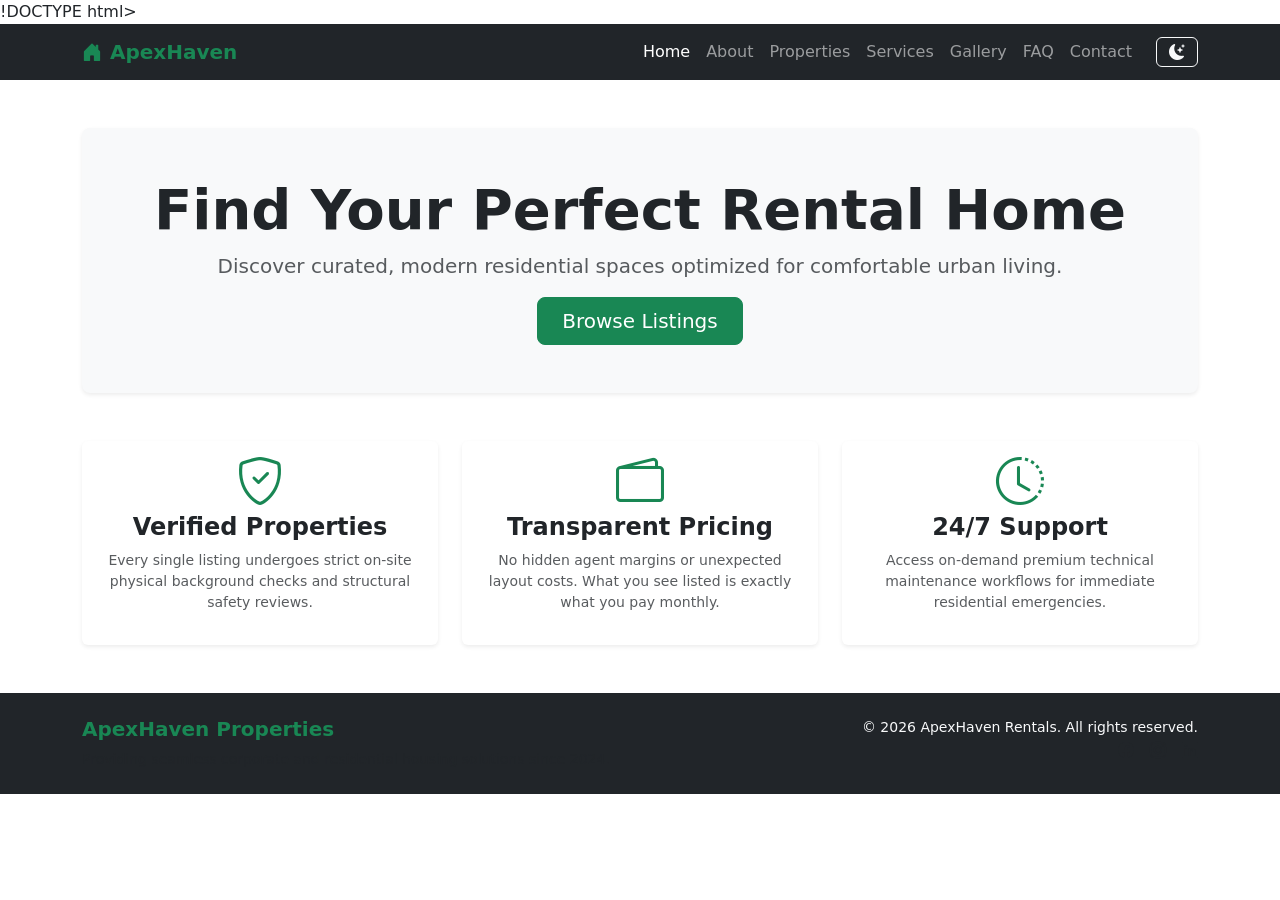
==== index.html @ 10536bbf "Establish global res" ====
!DOCTYPE html>
<html lang="en">
<head>
    <meta charset="UTF-8">
    <meta name="viewport" content="width=device-width, initial-scale=1.0">
    <title>ApexHaven Rentals | Premium Housing Solutions</title>
    <link href="https://cdn.jsdelivr.net/npm/bootstrap@5.3.3/dist/css/bootstrap.min.css" rel="stylesheet">
    <link href="https://cdn.jsdelivr.net/npm/bootstrap-icons/font/bootstrap-icons.css" rel="stylesheet">
    <link rel="stylesheet" href="assets/css/style.css">
</head>
<body>

    <nav class="navbar navbar-expand-lg navbar-dark bg-dark sticky-top">
        <div class="container">
            <a class="navbar-brand fw-bold text-success" href="index.html"><i class="bi bi-house-door-fill me-2"></i>ApexHaven</a>
            <button class="navbar-toggler" type="button" data-bs-toggle="collapse" data-bs-target="#mainNavbar">
                <span class="navbar-toggler-icon"></span>
            </button>
            <div class="collapse navbar-collapse" id="mainNavbar">
                <ul class="navbar-nav ms-auto mb-2 mb-lg-0 fw-medium">
                    <li class="nav-item"><a class="nav-link active" href="index.html">Home</a></li>
                    <li class="nav-item"><a class="nav-link" href="about.html">About</a></li>
                    <li class="nav-item"><a class="nav-link" href="properties.html">Properties</a></li>
                    <li class="nav-item"><a class="nav-link" href="services.html">Services</a></li>
                    <li class="nav-item"><a class="nav-link" href="gallery.html">Gallery</a></li>
                    <li class="nav-item"><a class="nav-link" href="faq.html">FAQ</a></li>
                    <li class="nav-item"><a class="nav-link" href="contact.html">Contact</a></li>
                </ul>
                <button class="btn btn-outline-light ms-lg-3" id="themeToggle"><i class="bi bi-moon-stars-fill" id="themeIcon"></i></button>
            </div>
        </div>
    </nav>

    <main class="py-5">
        <div class="container">
            <div class="text-center py-5 bg-light rounded-3 shadow-sm mb-5">
                <h1 class="display-4 fw-bold text-dark">Find Your Perfect Rental Home</h1>
                <p class="lead text-muted px-4">Discover curated, modern residential spaces optimized for comfortable urban living.</p>
                <a href="properties.html" class="btn btn-success btn-lg px-4 gap-3">Browse Listings</a>
            </div>

            <div class="row g-4 text-center">
                <div class="col-md-4">
                    <div class="card h-100 p-3 shadow-sm border-0">
                        <i class="bi bi-shield-check text-success display-5 mb-2"></i>
                        <h4 class="fw-bold">Verified Properties</h4>
                        <p class="text-muted small">Every single listing undergoes strict on-site physical background checks and structural safety reviews.</p>
                    </div>
                </div>
                <div class="col-md-4">
                    <div class="card h-100 p-3 shadow-sm border-0">
                        <i class="bi bi-wallet2 text-success display-5 mb-2"></i>
                        <h4 class="fw-bold">Transparent Pricing</h4>
                        <p class="text-muted small">No hidden agent margins or unexpected layout costs. What you see listed is exactly what you pay monthly.</p>
                    </div>
                </div>
                <div class="col-md-4">
                    <div class="card h-100 p-3 shadow-sm border-0">
                        <i class="bi bi-clock-history text-success display-5 mb-2"></i>
                        <h4 class="fw-bold">24/7 Support</h4>
                        <p class="text-muted small">Access on-demand premium technical maintenance workflows for immediate residential emergencies.</p>
                    </div>
                </div>
            </div>
        </div>
    </main>

    <footer class="bg-dark text-light py-4 mt-auto">
        <div class="container text-center text-md-start">
            <div class="row">
                <div class="col-md-6 mb-3 mb-md-0">
                    <h5 class="text-success fw-bold">ApexHaven Properties</h5>
                    <p class="small text-muted mb-0">Providing seamless corporate and residential housing solutions since 2024.</p>
                </div>
                <div class="col-md-6 text-md-end">
                    <p class="small mb-1">&copy; 2026 ApexHaven Rentals. All rights reserved.</p>
                    <div class="d-inline-flex gap-3"><a href="#" class="text-muted"><i class="bi bi-facebook"></i></a><a href="#" class="text-muted"><i class="bi bi-instagram"></i></a><a href="#" class="text-muted"><i class="bi bi-linkedin"></i></a></div>
                </div>
            </div>
        </div>
    </footer>

    <script src="https://cdn.jsdelivr.net/npm/bootstrap@5.3.3/dist/js/bootstrap.bundle.min.js"></script>
    <script src="assets/js/app.js"></script>
</body>
</html>
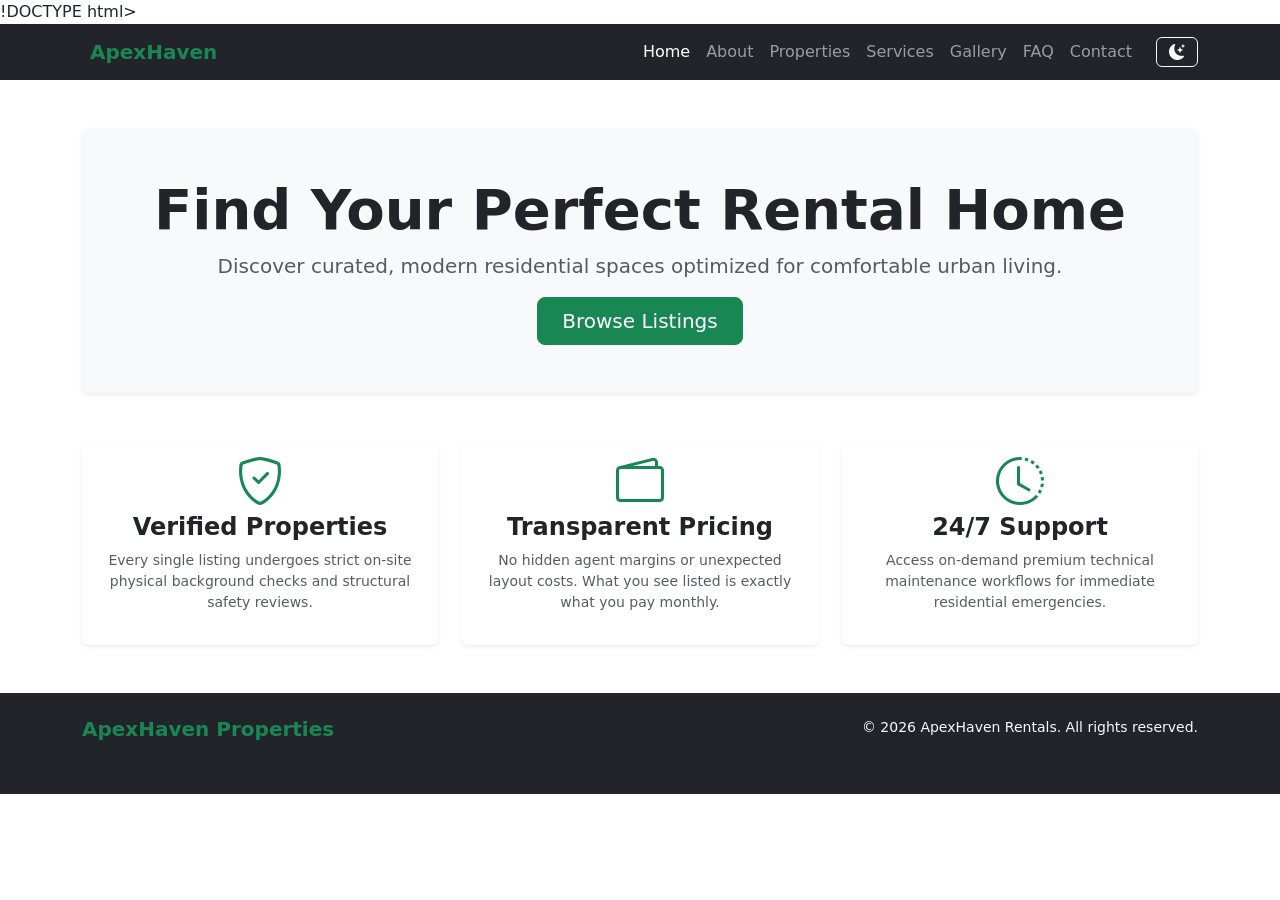
==== commit 2fc17a62: "created index page" ====
--- a/index.html
+++ b/index.html
@@ -12,7 +12,7 @@
 
     <nav class="navbar navbar-expand-lg navbar-dark bg-dark sticky-top">
         <div class="container">
-            <a class="navbar-brand fw-bold text-success" href="index.html"><i class="bi bi-house-door-fill me-2"></i>ApexHaven</a>
+            <a class="navbar-brand fw-bold text-success" href="index.html"><i class="bi bi-ouse-door-fill me-2"></i>ApexHaven</a>
             <button class="navbar-toggler" type="button" data-bs-toggle="collapse" data-bs-target="#mainNavbar">
                 <span class="navbar-toggler-icon"></span>
             </button>
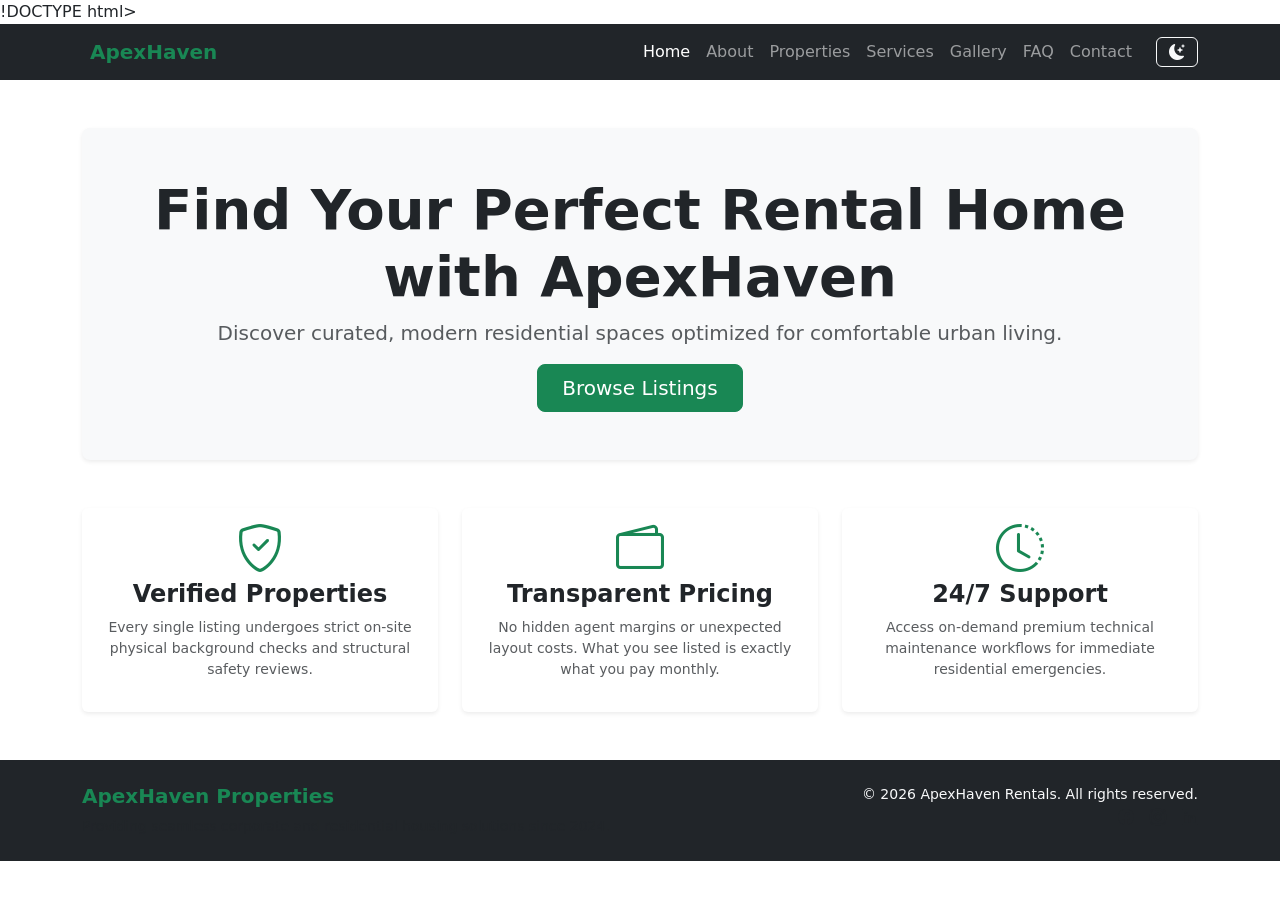
==== commit 08ea78aa: "updated with ApexHaven in the bold text dark" ====
--- a/index.html
+++ b/index.html
@@ -34,7 +34,7 @@
     <main class="py-5">
         <div class="container">
             <div class="text-center py-5 bg-light rounded-3 shadow-sm mb-5">
-                <h1 class="display-4 fw-bold text-dark">Find Your Perfect Rental Home</h1>
+                <h1 class="display-4 fw-bold text-dark">Find Your Perfect Rental Home with ApexHaven</h1>
                 <p class="lead text-muted px-4">Discover curated, modern residential spaces optimized for comfortable urban living.</p>
                 <a href="properties.html" class="btn btn-success btn-lg px-4 gap-3">Browse Listings</a>
             </div>
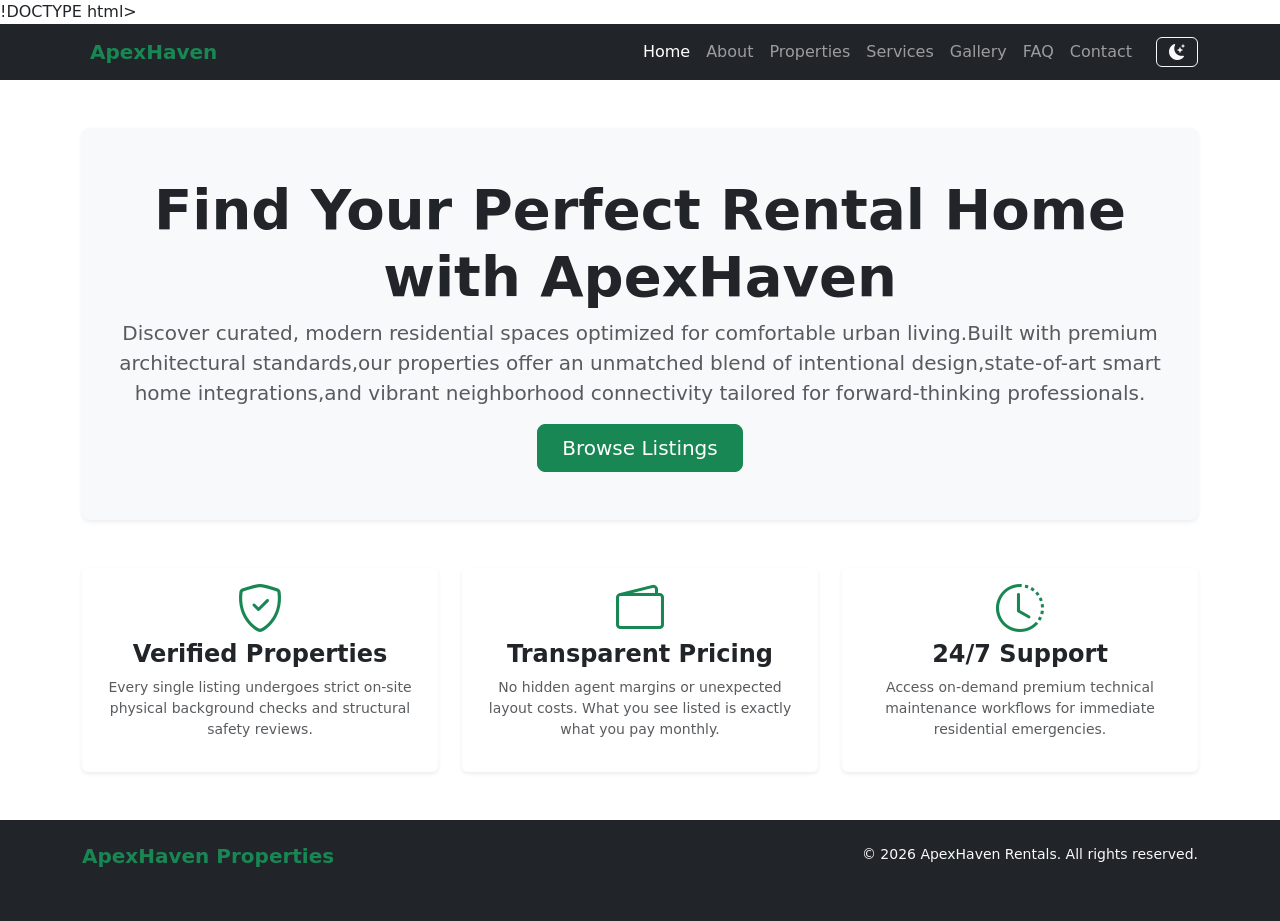
==== commit 5e4d3f70: "updated the the lead text-muted to decribe more about ApexHaven" ====
--- a/index.html
+++ b/index.html
@@ -35,7 +35,7 @@
         <div class="container">
             <div class="text-center py-5 bg-light rounded-3 shadow-sm mb-5">
                 <h1 class="display-4 fw-bold text-dark">Find Your Perfect Rental Home with ApexHaven</h1>
-                <p class="lead text-muted px-4">Discover curated, modern residential spaces optimized for comfortable urban living.</p>
+                <p class="lead text-muted px-4">Discover curated, modern residential spaces optimized for comfortable urban living.Built with premium architectural standards,our properties offer an unmatched blend of intentional design,state-of-art smart home integrations,and vibrant neighborhood connectivity tailored for forward-thinking professionals.</p>
                 <a href="properties.html" class="btn btn-success btn-lg px-4 gap-3">Browse Listings</a>
             </div>
 
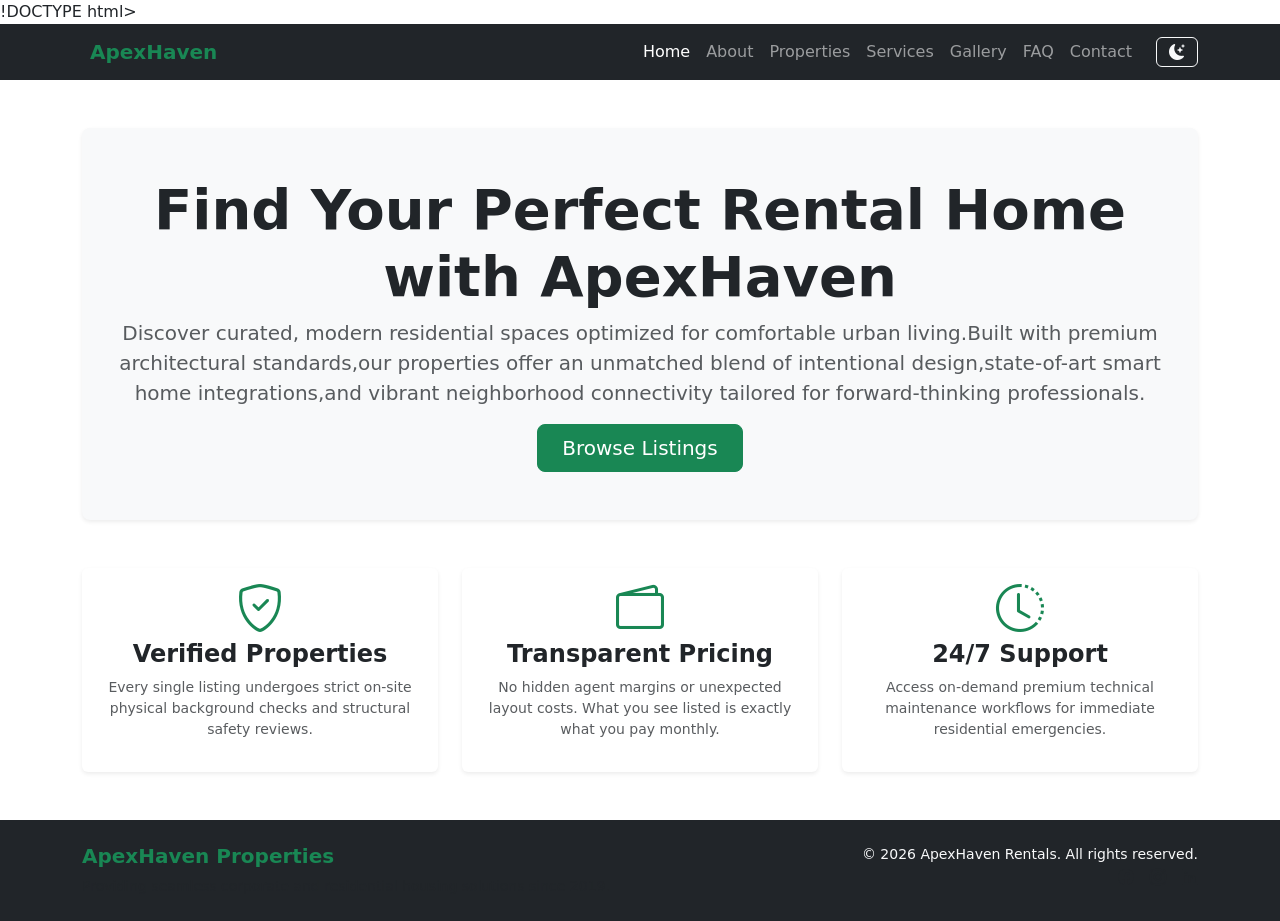
==== commit 44879d16: "updated Willw Wood Villa price to  /mo" ====
--- a/index.html
+++ b/index.html
@@ -3,7 +3,7 @@
 <head>
     <meta charset="UTF-8">
     <meta name="viewport" content="width=device-width, initial-scale=1.0">
-    <title>ApexHaven Rentals | Premium Housing Solutions</title>
+    <title>ApexHaven Rentals | Premium Housing Solutions for All</title>
     <link href="https://cdn.jsdelivr.net/npm/bootstrap@5.3.3/dist/css/bootstrap.min.css" rel="stylesheet">
     <link href="https://cdn.jsdelivr.net/npm/bootstrap-icons/font/bootstrap-icons.css" rel="stylesheet">
     <link rel="stylesheet" href="assets/css/style.css">
@@ -70,7 +70,7 @@
             <div class="row">
                 <div class="col-md-6 mb-3 mb-md-0">
                     <h5 class="text-success fw-bold">ApexHaven Properties</h5>
-                    <p class="small text-muted mb-0">Providing seamless corporate and residential housing solutions since 2024.</p>
+                    <p class="small text-muted mb-0">Providing seamless corporate and residential housing solutions since 2019.</p>
                 </div>
                 <div class="col-md-6 text-md-end">
                     <p class="small mb-1">&copy; 2026 ApexHaven Rentals. All rights reserved.</p>
